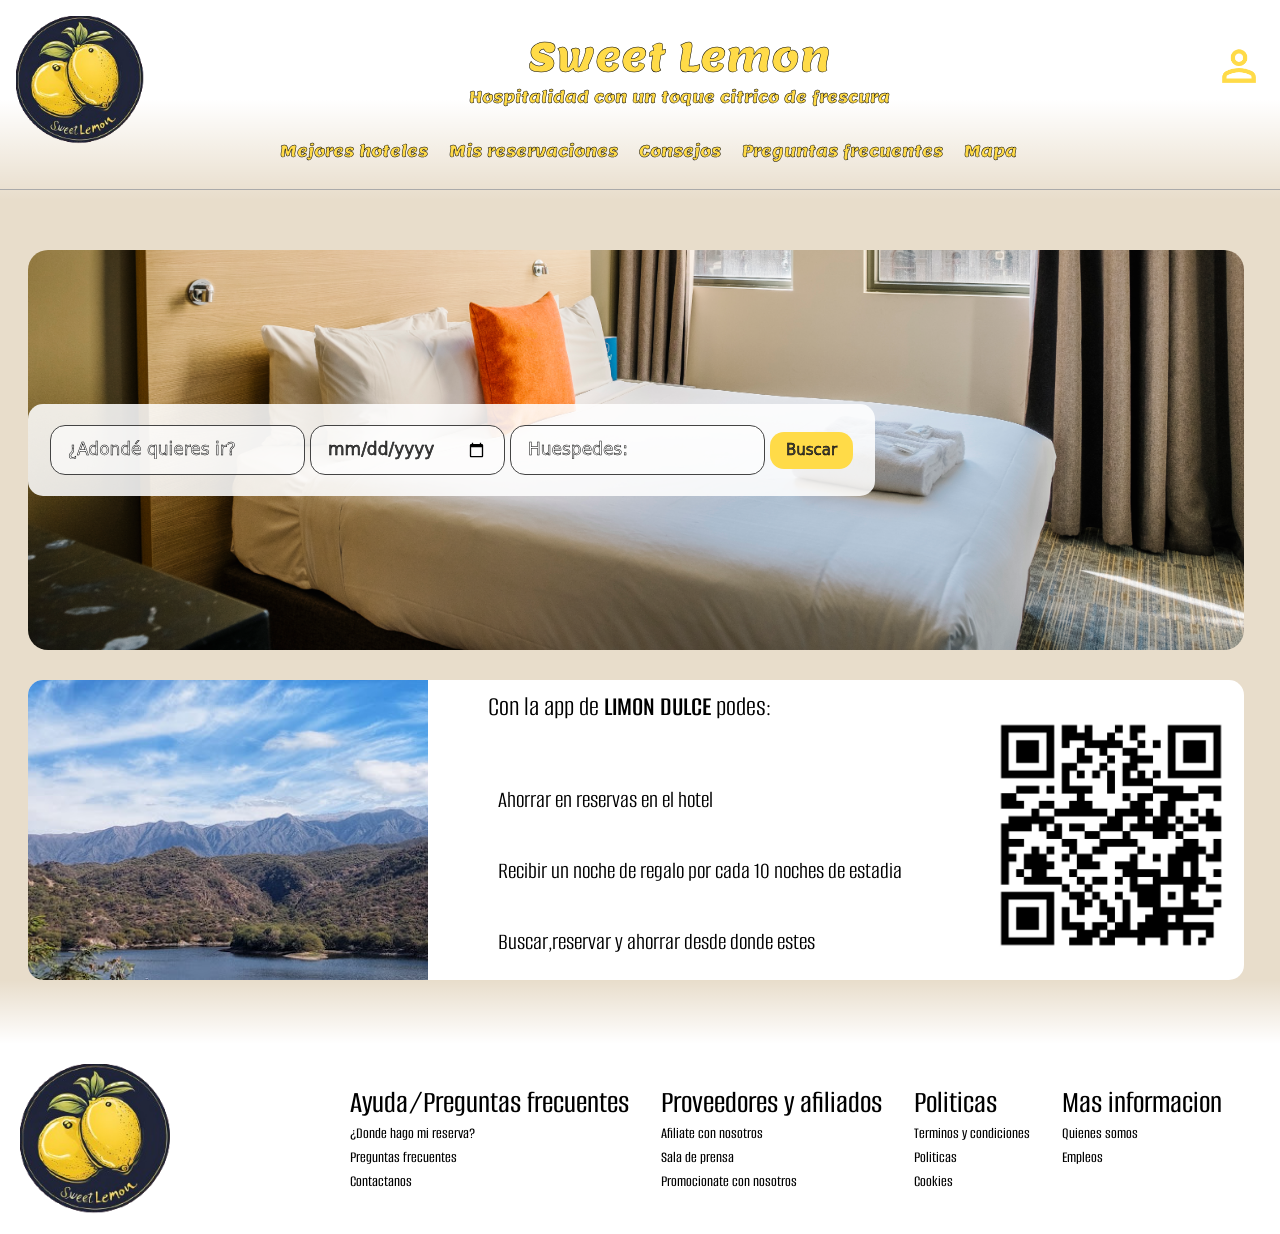
==== index.html @ 0237d8d7 "first commit" ====
<!DOCTYPE html>
<html>
<head>
    <meta charset='utf-8'>
    <meta http-equiv='X-UA-Compatible' content='IE=edge'>
    <title>Sweet Lemon</title>
    <meta name='viewport' content='width=device-width, initial-scale=1'>
    <link href="https://cdn.jsdelivr.net/npm/bootstrap@5.3.5/dist/css/bootstrap.min.css" rel="stylesheet" integrity="sha384-SgOJa3DmI69IUzQ2PVdRZhwQ+dy64/BUtbMJw1MZ8t5HZApcHrRKUc4W0kG879m7" crossorigin="anonymous">
    <link rel='stylesheet' type='text/css' media='screen' href='css/main.css'>
    <link rel="icon" href="resource/icon.png">
    <script src='main.js'></script>
    <link rel="preconnect" href="https://fonts.googleapis.com">
    <link rel="preconnect" href="https://fonts.gstatic.com" crossorigin>
    <link href="https://fonts.googleapis.com/css2?family=Lemon&display=swap" rel="stylesheet">
    <link href="https://fonts.googleapis.com/css2?family=Alumni+Sans:ital,wght@0,100..900;1,100..900&family=Lemon&display=swap" rel="stylesheet">
</head>
<body>
    <header >
      <div class="headerTittle">
        <img src="resource/icon.png" alt="" class="logo"></img>
        <span class="containerBodyTitulo">
            <h1>Sweet Lemon</h1>
            <h3>Hospitalidad con un toque citrico de frescura</h3>
        </span>
        <a href="pages/login.html"><button class="headerBtnLogin" >  </button></a> 
      </div>
      <nav >
          <a href="index.html" class="linkMenuNav">Mejores hoteles</a>
          <a href="pages/myReservations.html" class="linkMenuNav">Mis reservaciones</a>
          <a href="pages/FAQs.html" class="linkMenuNav">Consejos</a>
          <a href="" class="linkMenuNav">Preguntas frecuentes</a>
          <a href="" class="linkMenuNav">Mapa</a>
      </nav>
    </header>
    <main>
        <article>
            <div class="mainBackgroundImg">
              <div class="conteinerSearch">
                <input class="searchInput" placeholder="¿Adondé quieres ir?">
                <input class="searchInput" type="date" placeholder="Fechas:">
                <input class="searchInput" type="number" placeholder="Huespedes:">
                <button class="searchBtn">Buscar</button>
              </div>
            </div>
        </article>
        <aside class="aside">
            <div class="asideImgPaisaje">
            </div>
            <div class="subcontainerAside">
                <h3>Con la app de <strong>LIMON DULCE</strong> podes:</h3><br>
                <div class="containerDiv">       
                    <p>Ahorrar en reservas en el hotel</p>
                    <p>Recibir un noche de regalo por cada 10 noches de estadia</p>
                    <p>Buscar,reservar y ahorrar desde donde estes</p>
                    <a href="">*Consulta los terminos y condiciones de Limon Dulce</a>                  
                </div>
            </div>
            <div class="asideImgQr"></div>
        </aside>
    </main>
    <footer class="containerFooter">
        <div class="footerImg"></div>
        <div class="textFooterContainer">
            <div class="textFooter">
                <h3 class="pTitulo">Ayuda/Preguntas frecuentes</h3>
                <p>¿Donde hago mi reserva?</p>
                <p>Preguntas frecuentes</p>
                <p>Contactanos</p>
            </div>
            <div class="textFooter">
                <h3 class="pTitulo">Proveedores y afiliados</h3>
                <p>Afiliate con nosotros</p>
                <p>Sala de prensa</p>
                <p>Promocionate con nosotros</p>
            </div>
            <div class="textFooter">
                <h3 class="pTitulo">Politicas</h3>
                <p>Terminos y condiciones</p>
                <p>Politicas</p>
                <p>Cookies</p>
            </div>
            <div class="textFooter">
                <h3 class="pTitulo">Mas informacion</h3>
                <p>Quienes somos</p>
                <p>Empleos</p>
            </div>        
        </div>
    </footer>
</body>
<script src="https://cdn.jsdelivr.net/npm/bootstrap@5.3.5/dist/js/bootstrap.bundle.min.js" integrity="sha384-k6d4wzSIapyDyv1kpU366/PK5hCdSbCRGRCMv+eplOQJWyd1fbcAu9OCUj5zNLiq" crossorigin="anonymous"></script>
</html>
---- css/main.css ----
*{
    
    margin: 0;
    box-sizing: border-box;  
    color: #FFDB48;
    font-family: "Lemon", serif;
    -webkit-text-stroke: #000 .5px;

}
.lemon-regular {
    font-family: "Lemon", serif;
    font-weight: 400;
    font-style: normal;
  }
html{
    height: 100vh;
}

H2{
    text-align: center;
    padding-bottom: 200px;
}
body{
    background-color: #E8DDCB;
}
/*           header (Logo, Titulo, Login )        */
.headerTittle {
    display: flex;
    width: 100%;
    height: 200px;
    padding: 1rem 1rem 0;
    background: linear-gradient(to bottom, #fff, #fff, transparent);
    
}
/*  LOGO    */
.logo{

    height: 8rem;
    width: 8rem;
    background-color: transparent;
}
/* TITULO  */
.containerBodyTitulo{
    width: 40vw;
    margin: 1rem 18rem 0;
    font-size: 1.2rem; 
    text-align: center;
    background-color: transparent;
    
}
.containerBodyTitulo h1{
    background-color: transparent;
}
.containerBodyTitulo h3{
    background-color: transparent;
    font-size: 1rem;
}
/*   LOGIN  */
.headerTittle a{
    width: 50px;
    height: 50px;
    position: relative;
    top: 25px;
    background-color: transparent;
}
.headerBtnLogin:hover{
    cursor: pointer;
    width: 65px;
    height: 65px;
    transition: all .3s ease-in-out;
}
.headerBtnLogin{
    width: 50px;
    height: 50px;
    background-color: transparent;
    border: transparent;
    background-image: url(../resource/login.png);
    background-size: contain;
    transition: all .3s ease-in-out;

}
.headerBtnLogin img{
    height: 40px;
    width: 35px;
    position: relative;
    margin-right: 8rem;
}
/*   ///////////////////////////   */
/*         NAV                     */
nav{
    background-color: transparent;
    width: 100%;
    height: 50px;
    text-align: center;
    position: relative;
    top: -60px;
    border-bottom: solid #aaa 1px;
}
nav a{
    padding-left: 1rem;
    background-color: transparent;
    text-decoration-line: none;
    padding-bottom: 25px;
    transition: all .5s ease-in-out;
    color: #FFDB48;
}
nav a:hover{
    color: #eeb000;
    -webkit-text-stroke: none;
    border-bottom: solid #eeb000 3px;
    border-spacing: top 10px;
    letter-spacing: 3px;
    transition: all 0.5s ease-in-out;
}
nav a:active{  
    color: #eee;
    border-bottom: solid #000 3px;
    border-spacing: top 20px;
    letter-spacing: 3px;
}

/*          CONTENIDO                   */

article{
    margin-left: 28px;
    width: 95%;
    height: 400px;
    border-radius: 20px;
    overflow: hidden;
}
.mainBackgroundImg{
    background-image: url("../resource/imgBody.jpg");
    background-position: bottom;
    width: 100%;
    height: 100%;
    background-size: cover;
    position: relative;
    text-align: center;
    align-content: center;
}
.conteinerSearch {
    background: #fffd;
    padding: 21px 22px;
    border-radius: 15px;
    width: max-content;
    justify-self: center;
}
.searchInput {
    padding: 11px 17px;
    border-radius: 15px;
    border: solid 1px #444;
    font-size: 17px;
    font-family: system-ui;
    background: #fff9;
    color: #444;
}
.searchInput::placeholder {
    color: #fff;
    font-weight: 300;
}
.searchBtn {
    border-radius: 14px;
    padding: 7px 16px;
    border: none;
    background-color: #FFDB48;
    font-family: system-ui;
    font-weight: 500;
    font-size: 15px;
    color: #444;
}

/*            ASIDE         */

.aside{    
    margin-top: 30px;
    margin-left: 28px;
    width: 95%;
    height: 300px;
    border-radius: 15px;
    background-color: #fff;
    display: flex;
    flex-direction: row;
    color: #000;
    overflow: hidden;
    
}
.asideImgPaisaje{
    height: 300px;
    width: 400px;
    background-image: url(../resource/imgAside.jpg);
    background-size: cover;
}
.subcontainerAside{
    margin-top: 10px;
    overflow: hidden;
    line-height: 40px;
    font-size: 40px;
    margin-left: 60px;
    background-color: #fff;
    color: #000;
    font-family: "Alumni Sans", sans-serif;
}
.subcontainerAside h3,.subcontainerAside strong{
    overflow: hidden;
    background-color: #fff;
    color: #000;
    font-family: "Alumni Sans", sans-serif;
    font-weight: 400;
    -webkit-text-stroke: 0;
}
.subcontainerAside strong{
    font-weight: 600;
}
.containerDiv{

    font-size: 24px;
    line-height: 55px;
    margin-left: 10px;
    background-color: #fff;
    font-family: "Alumni Sans", sans-serif;
}
.containerDiv p, .containerDiv a{

    font-family: "Alumni Sans", sans-serif;
    color: #000;
    background-color: #fff;
    -webkit-text-stroke: 0;
}
.containerDiv a{

    font-size: 28px;
    font-stretch: expanded;
}
.asideImgQr{
    background-image: url(../resource/qrAside.jpeg);
    background-size: contain;
    height: 250px;
    width: 250px;
    position: relative;
    top: 30px;
    left: 40px;
}
/*             FOOTER            */

footer{
    display: flex;
    flex-direction: row;
    flex-grow: 2;
    background: linear-gradient(to top, #fff, #fff, #fff, #fff, transparent);
    align-items: center;
    padding-top:5%;
}
.footerImg{
    background-image: url(../resource/icon.png);
    background-size: cover;
    height: 150px;
    width: 180px;
    margin: 20px;

    background-color:transparent;
}
.textFooterContainer{
    width: 100%;
    display: flex;
   flex-basis: 100%;
   padding-left: 9rem;
   background-color: #fff;
}
.textFooter{
    background-color: #fff;
}
.textFooter h3,.textFooter p{
    font-family: "Alumni Sans", sans-serif;
    color: #000;
    background-color: #fff;
    -webkit-text-stroke: 0;
    margin: 0 1rem;
    font-size: 2rem;
    font-weight: 500;
}
.textFooter p{
    font-size: 1rem;
}
.textFooter p:hover{
    cursor: pointer;
}
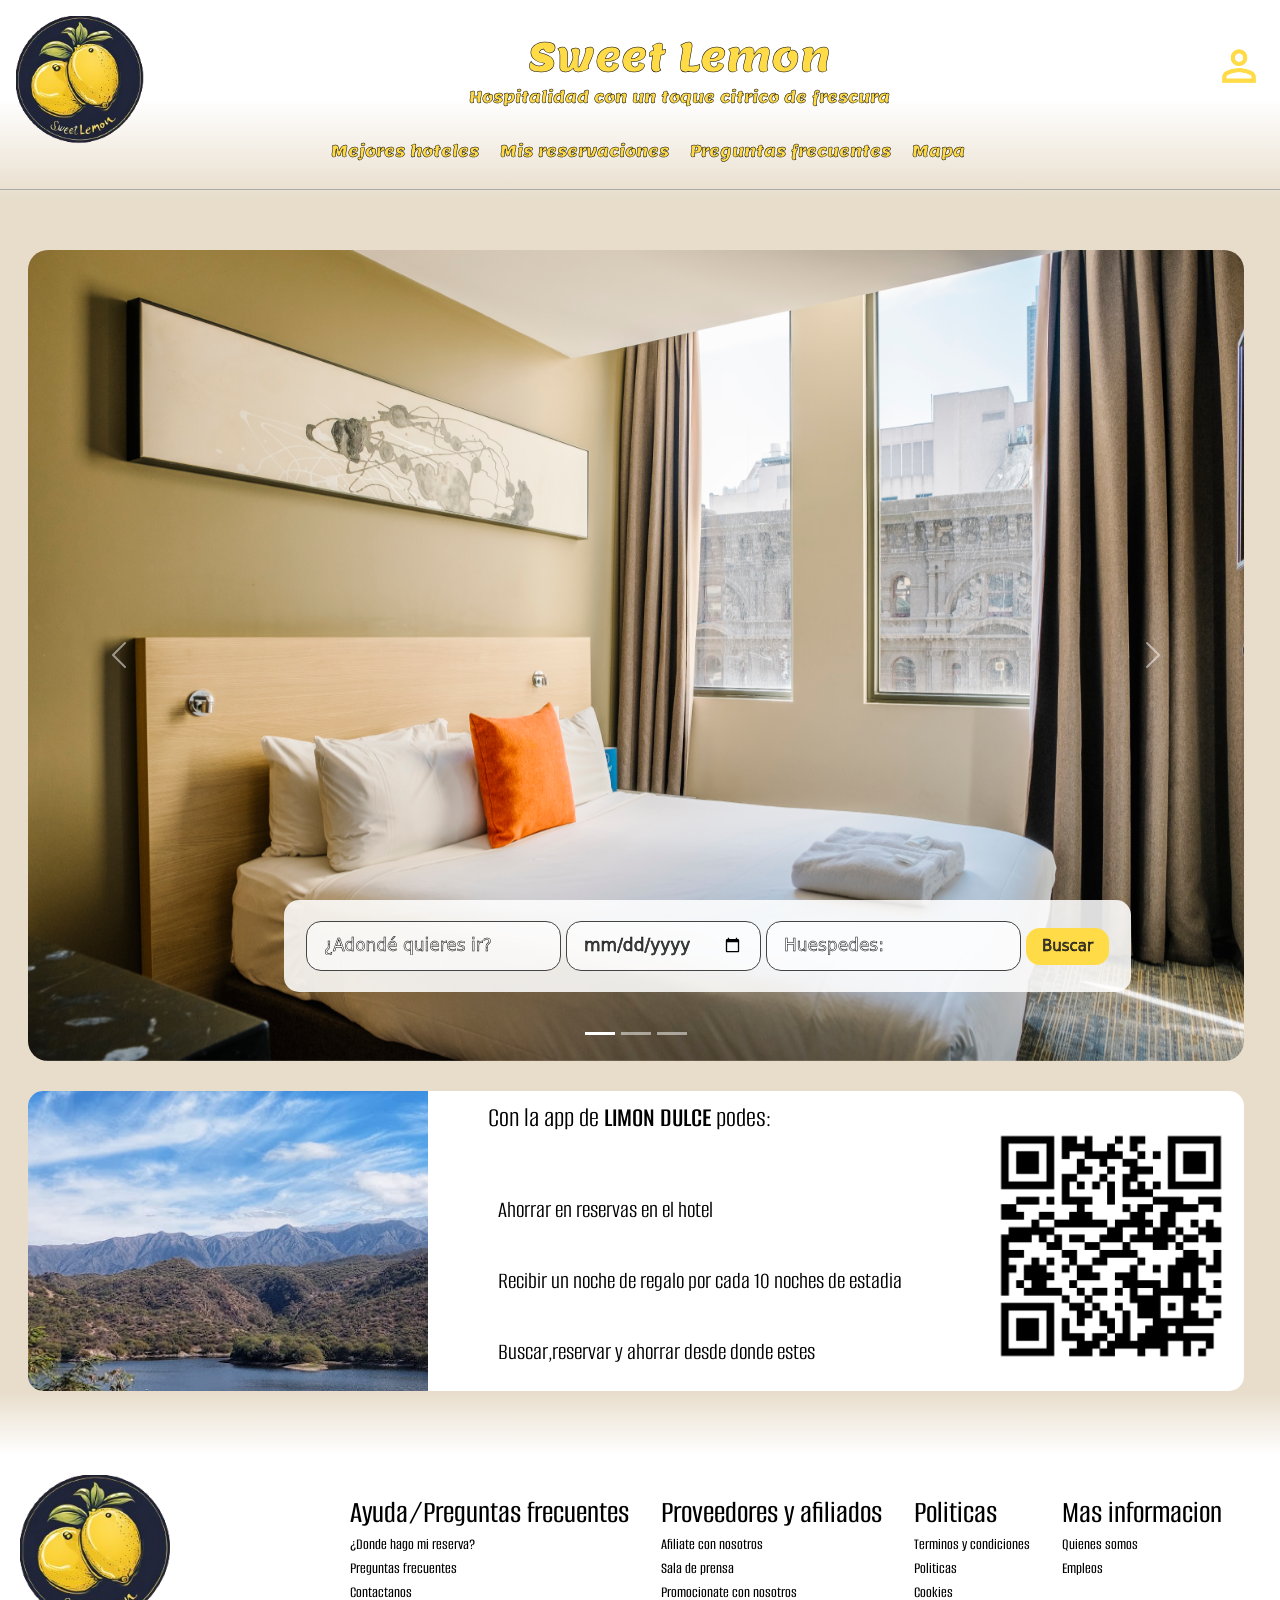
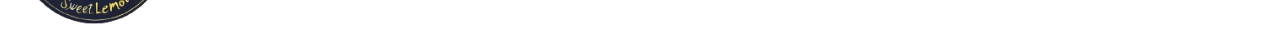
==== commit 5d83b6f8: "segundo commit" ====
--- a/index.html
+++ b/index.html
@@ -25,15 +25,40 @@
         <a href="pages/login.html"><button class="headerBtnLogin" >  </button></a> 
       </div>
       <nav >
-          <a href="index.html" class="linkMenuNav">Mejores hoteles</a>
-          <a href="pages/myReservations.html" class="linkMenuNav">Mis reservaciones</a>
-          <a href="pages/FAQs.html" class="linkMenuNav">Consejos</a>
-          <a href="" class="linkMenuNav">Preguntas frecuentes</a>
-          <a href="" class="linkMenuNav">Mapa</a>
+        <a href="index.html" class="linkMenuNav">Mejores hoteles</a>
+        <a href="pages/myReservations.html" class="linkMenuNav">Mis reservaciones</a>
+        <a href="pages/FAQs.html" class="linkMenuNav">Preguntas frecuentes</a>
+        <a href="pages/maps.html" class="linkMenuNav">Mapa</a>
       </nav>
     </header>
     <main>
         <article>
+            <div id="carouselExampleIndicators" class="carousel slide">
+                <div class="carousel-indicators">
+                  <button type="button" data-bs-target="#carouselExampleIndicators" data-bs-slide-to="0" class="active" aria-current="true" aria-label="Slide 1"></button>
+                  <button type="button" data-bs-target="#carouselExampleIndicators" data-bs-slide-to="1" aria-label="Slide 2"></button>
+                  <button type="button" data-bs-target="#carouselExampleIndicators" data-bs-slide-to="2" aria-label="Slide 3"></button>
+                </div>
+                <div class="carousel-inner">
+                  <div class="carousel-item active">
+                    <img src="resource/imgBody.jpg" class="d-block w-100" alt="...">
+                  </div>
+                  <div class="carousel-item">
+                    <img src="resource/hotel-7885138_1280.jpg" class="d-block w-100" alt="...">
+                  </div>
+                  <div class="carousel-item">
+                    <img src="resource/bed-4416515_1280.jpg" class="d-block w-100" alt="...">
+                  </div>
+                </div>
+                <button class="carousel-control-prev" type="button" data-bs-target="#carouselExampleIndicators" data-bs-slide="prev">
+                  <span class="carousel-control-prev-icon" aria-hidden="true"></span>
+                  <span class="visually-hidden">Previous</span>
+                </button>
+                <button class="carousel-control-next" type="button" data-bs-target="#carouselExampleIndicators" data-bs-slide="next">
+                  <span class="carousel-control-next-icon" aria-hidden="true"></span>
+                  <span class="visually-hidden">Next</span>
+                </button>
+              </div>
             <div class="mainBackgroundImg">
               <div class="conteinerSearch">
                 <input class="searchInput" placeholder="¿Adondé quieres ir?">
--- a/css/main.css
+++ b/css/main.css
@@ -6,6 +6,7 @@
     font-family: "Lemon", serif;
     -webkit-text-stroke: #000 .5px;
 
+
 }
 .lemon-regular {
     font-family: "Lemon", serif;
@@ -14,6 +15,7 @@
   }
 html{
     height: 100vh;
+    overflow-x: hidden;
 }
 
 H2{
@@ -121,20 +123,18 @@
 
 /*          CONTENIDO                   */
 
-article{
+article {
     margin-left: 28px;
     width: 95%;
-    height: 400px;
+    height: max-content;
     border-radius: 20px;
     overflow: hidden;
 }
 .mainBackgroundImg{
-    background-image: url("../resource/imgBody.jpg");
-    background-position: bottom;
     width: 100%;
-    height: 100%;
-    background-size: cover;
-    position: relative;
+    height: 0;
+    position: absolute;
+    top: 100%;
     text-align: center;
     align-content: center;
 }
@@ -144,6 +144,9 @@
     border-radius: 15px;
     width: max-content;
     justify-self: center;
+    position: absolute;
+    top: -130%;
+    left: 20%;
 }
 .searchInput {
     padding: 11px 17px;
@@ -169,6 +172,27 @@
     color: #444;
 }
 
+/* ARTICLE DE LA PAGINA "MyReservation" */
+.btnSignUp{
+    background-color: #1668E3;
+    color: #fff;
+    width: 50%;
+    -webkit-text-stroke: 0;
+    justify-self: center !important;
+    display: block;
+    margin-bottom: 7rem;
+}
+.tittleNotSesion {
+    color: #0E1A37;
+    -webkit-text-stroke: 0;
+}
+.imgNotSesion {
+    display: block;
+    width: 30%;
+    justify-self: center;
+    position: relative;
+}
+
 /*            ASIDE         */
 
 .aside{    
